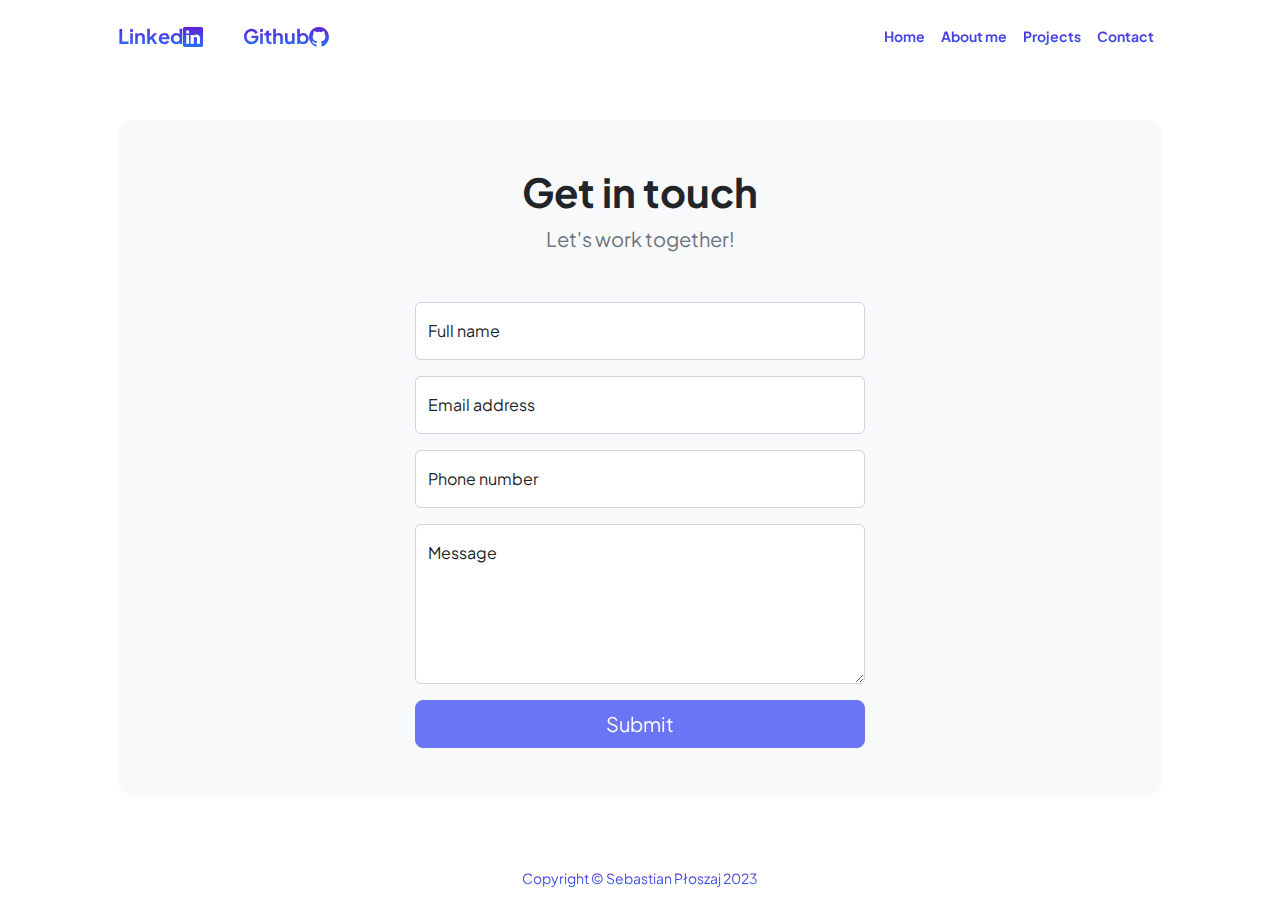
==== contact.html @ 2382d6d8 "first commit" ====
<!DOCTYPE html>
<html lang="en">
    <head>
        <meta charset="utf-8" />
        <meta name="viewport" content="width=device-width, initial-scale=1, shrink-to-fit=no" />
        <meta name="description" content />
        <meta name="author" content />
        <title>Modern Business - Start Bootstrap Template</title>
        <!-- Favicon-->
        <link rel="icon" type="image/x-icon" href="assets/logo.ico" />
        <!-- Custom Google font-->
        <link rel="preconnect" href="https://fonts.googleapis.com" />
        <link rel="preconnect" href="https://fonts.gstatic.com" crossorigin />
        <link href="https://fonts.googleapis.com/css2?family=Plus+Jakarta+Sans:wght@100;200;300;400;500;600;700;800;900&amp;display=swap" rel="stylesheet" />
        <!-- Bootstrap icons-->
        <link href="https://cdn.jsdelivr.net/npm/bootstrap-icons@1.8.1/font/bootstrap-icons.css" rel="stylesheet" />
        <!-- Core theme CSS (includes Bootstrap)-->
        <link href="css/styles.css" rel="stylesheet" />
    </head>
    <body class="d-flex flex-column">
        <main class="flex-shrink-0">
            <nav class="navbar navbar-expand-lg navbar-light bg-white py-3">
                <div class="container px-5">

                    <button class="navbar-toggler" type="button" data-bs-toggle="collapse" data-bs-target="#navbarSupportedContent" aria-controls="navbarSupportedContent" aria-expanded="false" aria-label="Toggle navigation"><span class="navbar-toggler-icon"></span></button>
                    <div class="collapse navbar-collapse" id="navbarSupportedContent">
                        <div class="d-flex justify-content-center fs-2 gap-4">
                            <a class="navbar-brand" href="index.html"><span class="fw-bolder text-primary text-gradient">Linked</span><span class="text-gradient"><i class="bi bi-linkedin"></i></span></a>
                            <a class="navbar-brand" href="index.html"><span class="fw-bolder text-primary text-gradient">Github</span><span class="text-gradient"><i class="bi bi-github"></i></span></a>
                            
                            
                        </div>
                        <ul class="navbar-nav ms-auto mb-2 mb-lg-0 small fw-bolder">
                            <li class="nav-item"><a class="nav-link text-gradient" href="index.html">Home</a></li>
                            <li class="nav-item"><a class="nav-link text-gradient" href="resume.html">About me</a></li>
                            <li class="nav-item"><a class="nav-link text-gradient" href="projects.html">Projects</a></li>
                            <li class="nav-item"><a class="nav-link text-gradient" href="contact.html">Contact</a></li>
                        </ul>
                    </div>
                </div>
            </nav>
            <section class="py-5">
                <div class="container px-5">
                    <!-- Contact form-->
                    <div class="bg-light rounded-4 py-5 px-4 px-md-5">
                        <div class="text-center mb-5">
                            <h1 class="fw-bolder">Get in touch</h1>
                            <p class="lead fw-normal text-muted mb-0">Let's work together!</p>
                        </div>
                        <div class="row gx-5 justify-content-center">
                            <div class="col-lg-8 col-xl-6">
                                
                                <form id="contactForm" data-sb-form-api-token="API_TOKEN">
                                 
                                    <div class="form-floating mb-3">
                                        <input class="form-control" id="name" type="text" placeholder="Enter your name..." data-sb-validations="required" />
                                        <label for="name">Full name</label>
                                        <div class="invalid-feedback" data-sb-feedback="name:required">A name is required.</div>
                                    </div>
                               
                                    <div class="form-floating mb-3">
                                        <input class="form-control" id="email" type="email" placeholder="name@example.com" data-sb-validations="required,email" />
                                        <label for="email">Email address</label>
                                        <div class="invalid-feedback" data-sb-feedback="email:required">An email is required.</div>
                                        <div class="invalid-feedback" data-sb-feedback="email:email">Email is not valid.</div>
                                    </div>
                              
                                    <div class="form-floating mb-3">
                                        <input class="form-control" id="phone" type="tel" placeholder="(123) 456-7890" data-sb-validations="required" />
                                        <label for="phone">Phone number</label>
                                        <div class="invalid-feedback" data-sb-feedback="phone:required">A phone number is required.</div>
                                    </div>
                                    <!-- Message input-->
                                    <div class="form-floating mb-3">
                                        <textarea class="form-control" id="message" type="text" placeholder="Enter your message here..." style="height: 10rem" data-sb-validations="required"></textarea>
                                        <label for="message">Message</label>
                                        <div class="invalid-feedback" data-sb-feedback="message:required">A message is required.</div>
                                    </div>
                                    <!-- Submit success message-->
                                    <!---->
                                    <!-- This is what your users will see when the form-->
                                    <!-- has successfully submitted-->
                                    <div class="d-none" id="submitSuccessMessage">
                                        <div class="text-center mb-3">
                                            <div class="fw-bolder">Form submission successful!</div>
                                            To activate this form, sign up at
                                            <br />
                                            <a href="https://startbootstrap.com/solution/contact-forms">https://startbootstrap.com/solution/contact-forms</a>
                                        </div>
                                    </div>
                                    <!-- Submit error message-->
                                    <!---->
                                    <!-- This is what your users will see when there is-->
                                    <!-- an error submitting the form-->
                                    <div class="d-none" id="submitErrorMessage"><div class="text-center text-danger mb-3">Error sending message!</div></div>
                                    <!-- Submit Button-->
                                    <div class="d-grid"><button class="btn btn-primary btn-lg disabled" id="submitButton" type="submit">Submit</button></div>
                                </form>
                            </div>
                        </div>
                    </div>
                </div>
            </section>
        </main>
        <!-- Footer-->
        <footer class="bg-white py-4">
            <div class="container px-5">
                <div class="text-center">
                    <div class="col-auto"><div class="small m-0 text-gradient">Copyright &copy; Sebastian Płoszaj 2023</div></div>
                </div>
            </div>
        </footer>
        <!-- Bootstrap core JS-->
        <script src="https://cdn.jsdelivr.net/npm/bootstrap@5.2.3/dist/js/bootstrap.bundle.min.js"></script>
        <!-- Core theme JS-->
        <script src="js/scripts.js"></script>
        <!-- * * * * * * * * * * * * * * * * * * * * * * * * * * * * * * * * * * * * * * * *-->
        <!-- * *                               SB Forms JS                               * *-->
        <!-- * * Activate your form at https://startbootstrap.com/solution/contact-forms * *-->
        <!-- * * * * * * * * * * * * * * * * * * * * * * * * * * * * * * * * * * * * * * * *-->
        <script src="https://cdn.startbootstrap.com/sb-forms-latest.js"></script>
    </body>
</html>
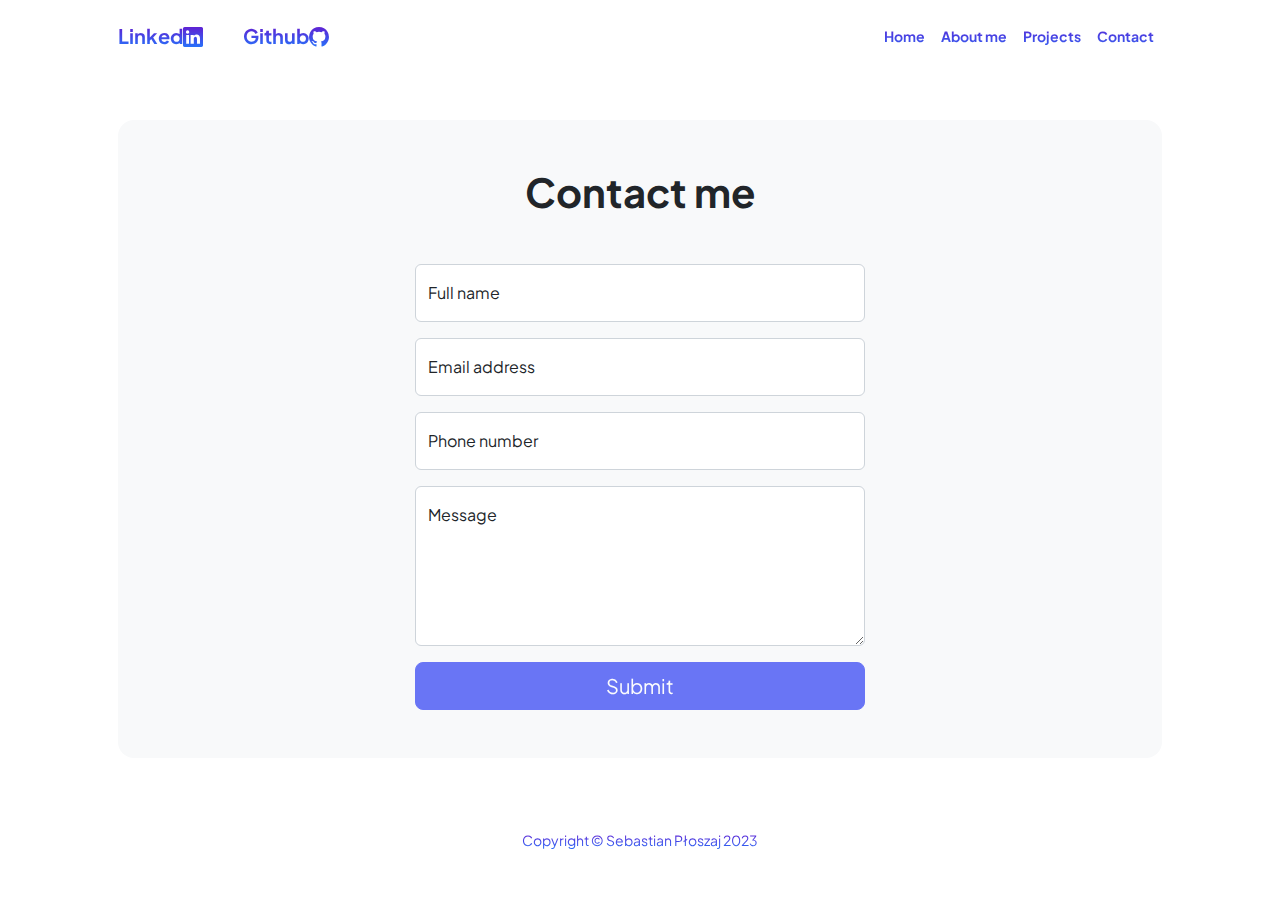
==== commit f63a5c29: "commit" ====
--- a/contact.html
+++ b/contact.html
@@ -5,7 +5,7 @@
         <meta name="viewport" content="width=device-width, initial-scale=1, shrink-to-fit=no" />
         <meta name="description" content />
         <meta name="author" content />
-        <title>Modern Business - Start Bootstrap Template</title>
+        <title>Contact - Sebastian Płoszaj - .NET Developer </title>
         <!-- Favicon-->
         <link rel="icon" type="image/x-icon" href="assets/logo.ico" />
         <!-- Custom Google font-->
@@ -16,6 +16,22 @@
         <link href="https://cdn.jsdelivr.net/npm/bootstrap-icons@1.8.1/font/bootstrap-icons.css" rel="stylesheet" />
         <!-- Core theme CSS (includes Bootstrap)-->
         <link href="css/styles.css" rel="stylesheet" />
+        <script src="//ajax.googleapis.com/ajax/libs/jquery/1.11.2/jquery.min.js"></script>
+        <script>
+        $(document).ready(function() {
+        $("html").on("submit","#contact_form",function(e){
+        e.preventDefault();
+        $("#send_form_status").html('').hide();
+        var data=$("#contact_form").serialize();
+        $.post("/send_form.php",data,function(res){
+        $("#send_form_status").html(res.msg).show();
+        if(res.status==1){ 
+        $("#contact_form")[0].reset();
+        } 
+        });
+        });
+        });
+        </script>
     </head>
     <body class="d-flex flex-column">
         <main class="flex-shrink-0">
@@ -44,35 +60,35 @@
                     <!-- Contact form-->
                     <div class="bg-light rounded-4 py-5 px-4 px-md-5">
                         <div class="text-center mb-5">
-                            <h1 class="fw-bolder">Get in touch</h1>
-                            <p class="lead fw-normal text-muted mb-0">Let's work together!</p>
+                            <h1 class="fw-bolder">Contact me</h1>
+                            <p class="lead fw-normal text-muted mb-0"></p>
                         </div>
                         <div class="row gx-5 justify-content-center">
                             <div class="col-lg-8 col-xl-6">
-                                
-                                <form id="contactForm" data-sb-form-api-token="API_TOKEN">
+                                <div id="send_form_status"></div>
+                                <form id="contact_form"  method="post" action="/send_form.php" data-sb-form-api-token="API_TOKEN">
                                  
                                     <div class="form-floating mb-3">
-                                        <input class="form-control" id="name" type="text" placeholder="Enter your name..." data-sb-validations="required" />
+                                        <input class="form-control" id="name" name="name" type="text" placeholder="Enter your name..." data-sb-validations="required" />
                                         <label for="name">Full name</label>
                                         <div class="invalid-feedback" data-sb-feedback="name:required">A name is required.</div>
                                     </div>
                                
                                     <div class="form-floating mb-3">
-                                        <input class="form-control" id="email" type="email" placeholder="name@example.com" data-sb-validations="required,email" />
+                                        <input class="form-control" id="email" name="email" type="email" placeholder="name@example.com" data-sb-validations="required,email" />
                                         <label for="email">Email address</label>
                                         <div class="invalid-feedback" data-sb-feedback="email:required">An email is required.</div>
                                         <div class="invalid-feedback" data-sb-feedback="email:email">Email is not valid.</div>
                                     </div>
                               
                                     <div class="form-floating mb-3">
-                                        <input class="form-control" id="phone" type="tel" placeholder="(123) 456-7890" data-sb-validations="required" />
+                                        <input class="form-control" id="phone" name="phone" type="tel" placeholder="(123) 456-7890" data-sb-validations="required" />
                                         <label for="phone">Phone number</label>
                                         <div class="invalid-feedback" data-sb-feedback="phone:required">A phone number is required.</div>
                                     </div>
                                     <!-- Message input-->
                                     <div class="form-floating mb-3">
-                                        <textarea class="form-control" id="message" type="text" placeholder="Enter your message here..." style="height: 10rem" data-sb-validations="required"></textarea>
+                                        <textarea class="form-control" id="message" name="message" type="text" placeholder="Enter your message here..." style="height: 10rem" data-sb-validations="required"></textarea>
                                         <label for="message">Message</label>
                                         <div class="invalid-feedback" data-sb-feedback="message:required">A message is required.</div>
                                     </div>
